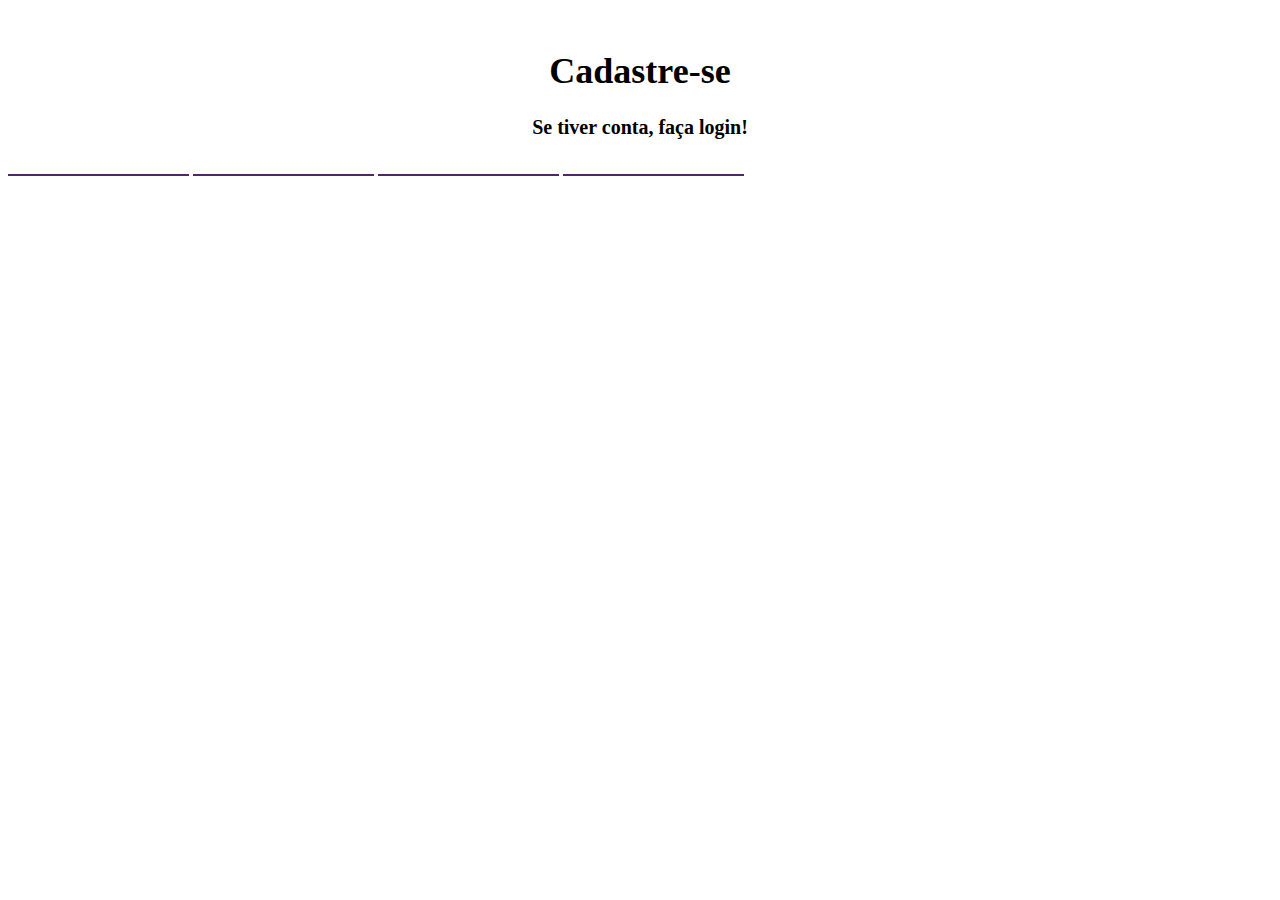
==== cadastro/cadastro.html @ b97a5da6 "inicio-cadastro" ====
<!DOCTYPE html>
<html lang="pt-br">
<head>
    <meta charset="UTF-8">
    <meta name="viewport" content="width=device-width, initial-scale=1.0">
    <title>Entrar</title>
    <link rel="stylesheet" href="cadastro.css">
</head>
<body>
    <section id="Cadastro">
        <img src="img/flor de lotus-neelam.png" alt="">

        <h1>Cadastre-se</h1>
        <h2>Se tiver conta, faça login!</h2>

        <form action="">
            <input type="email">
            <input type="confirmaçãodoemail">
            <input type="senha">
            <input type="confirmaçãodasenha">
        </form>

    </section>
    
</body>
</html>
---- cadastro/cadastro.css ----
@font-face {
    font-family: "Outfit";
    src: url('https://fonts.googleapis.com/css2?family=Outfit:wght@100..900&display=swap');
}

@font-face {
    font-family:"Melodrama";
    src: url(../font/Melodrama-Variable.ttf);
}


h1 {
text-align: center;
    font-family: "Outfit";
    font-size: 36px;
}

h2{
    text-align: center;
    font-family: "Outfit";
    font-size: 20px;
}

form input {
   
    border: none;
    border-bottom: solid 2px #53236C; 
    outline: none;

}
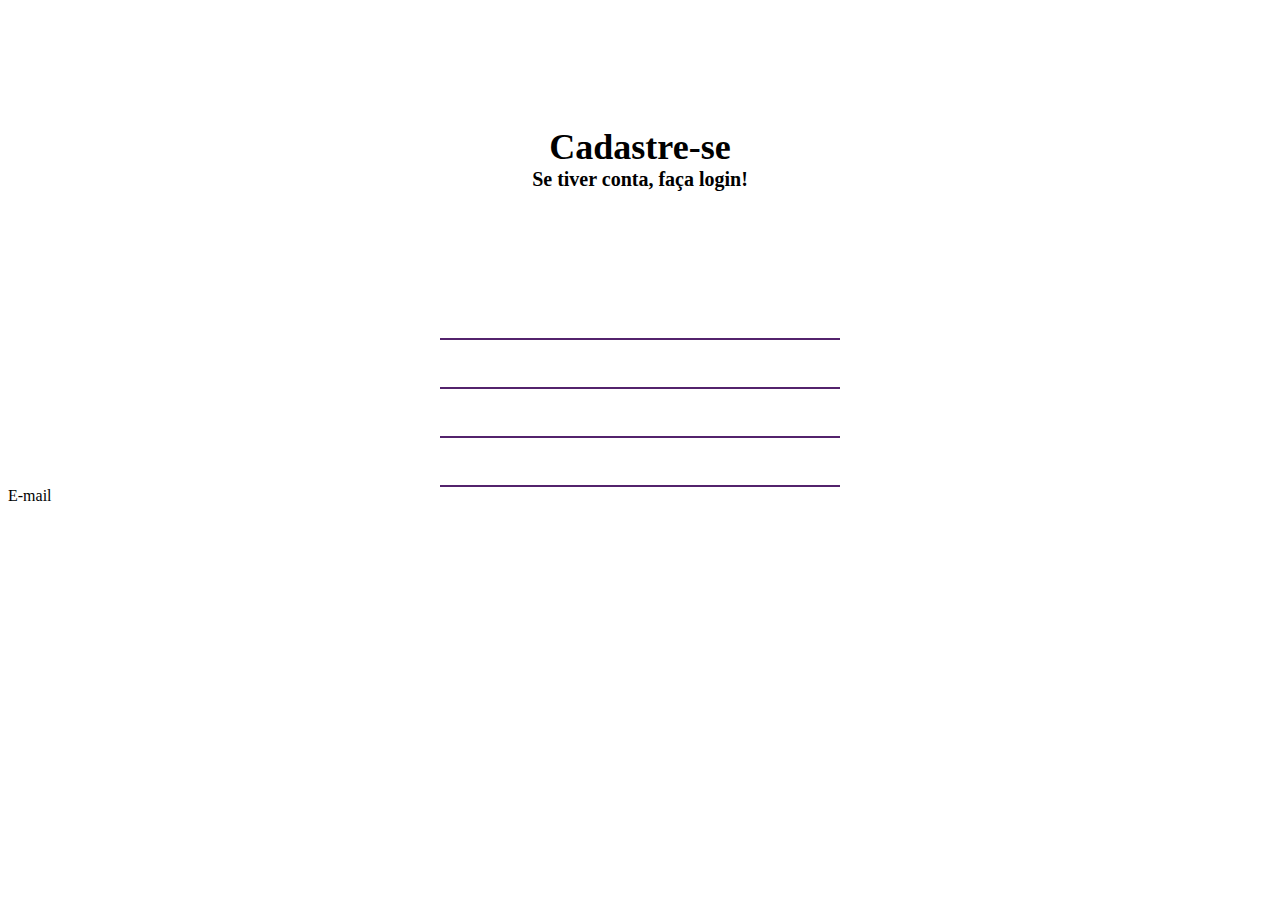
==== commit 1095fce0: "inicio-cadastro" ====
--- a/cadastro/cadastro.html
+++ b/cadastro/cadastro.html
@@ -20,6 +20,11 @@
             <input type="confirmaçãodasenha">
         </form>
 
+        <div class="email">
+            <label for="campo-email">E-mail</label>
+           
+        </div>
+
     </section>
     
 </body>
--- a/cadastro/cadastro.css
+++ b/cadastro/cadastro.css
@@ -10,21 +10,47 @@
 
 
 h1 {
-text-align: center;
+
+    text-align: center;
     font-family: "Outfit";
     font-size: 36px;
+    margin-bottom: 0px;
+    margin-top: 100px;
 }
 
 h2{
+
     text-align: center;
     font-family: "Outfit";
     font-size: 20px;
+    margin-top: 0px;
+    margin-bottom: 100px;
+    
+}
+
+form{
+
+    margin: 0 auto;
+    width: 400px;
+    display: flex;
+    flex-direction: column;
+    height: 20%;
+
+
 }
 
 form input {
-   
+
+    align-items: center;
+    justify-content: center;
+    height: 45px;
+    display: flex;
+    flex-wrap: wrap;
+    flex-direction: column-reverse;
+    align-content: center;
     border: none;
     border-bottom: solid 2px #53236C; 
     outline: none;
 
-}+}
+
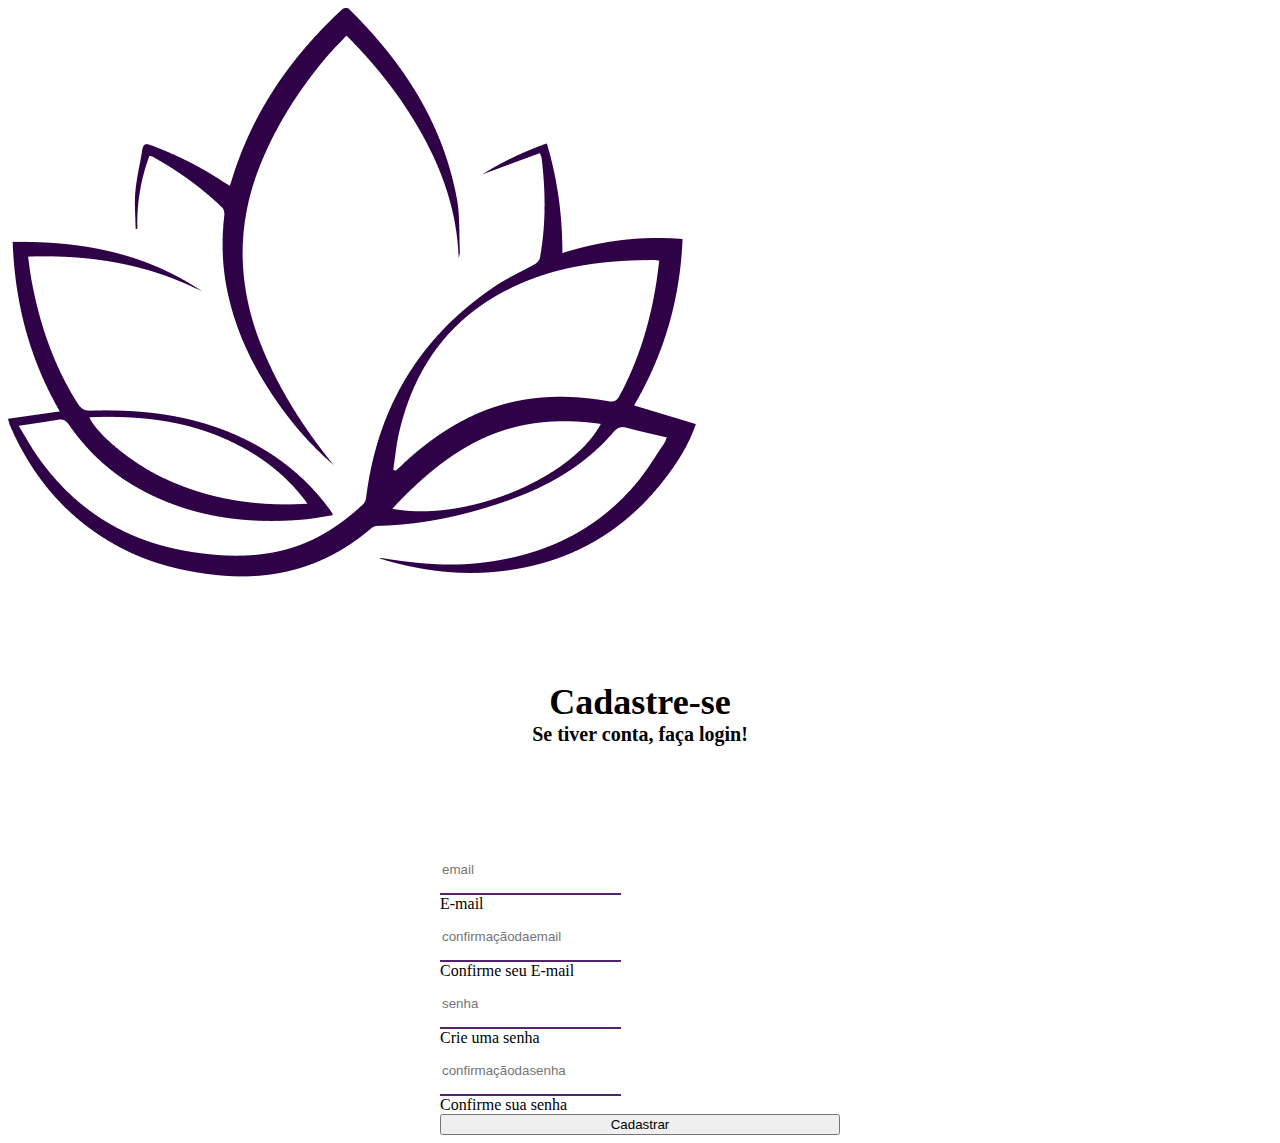
==== commit bc1666bd: "feat:iniciando a pagina de login" ====
--- a/cadastro/cadastro.html
+++ b/cadastro/cadastro.html
@@ -1,31 +1,54 @@
 <!DOCTYPE html>
 <html lang="pt-br">
+
 <head>
     <meta charset="UTF-8">
     <meta name="viewport" content="width=device-width, initial-scale=1.0">
     <title>Entrar</title>
     <link rel="stylesheet" href="cadastro.css">
 </head>
+
 <body>
+ 
+    
+
     <section id="Cadastro">
-        <img src="img/flor de lotus-neelam.png" alt="">
+        <img src="../img/flor de lotus-neelam.png" alt="">
 
         <h1>Cadastre-se</h1>
         <h2>Se tiver conta, faça login!</h2>
 
         <form action="">
-            <input type="email">
-            <input type="confirmaçãodoemail">
-            <input type="senha">
-            <input type="confirmaçãodasenha">
+            <div class="campo-email label-float">
+                <input id="campo-email" type="email" placeholder="email">
+                <label for="campo-email">E-mail</label>
+            </div>
+
+            <div class="campo-confirmação label-float">
+                <input id="campo-confirmação" type="confirmaçãodoemail" placeholder="confirmaçãodaemail">
+                <label for="campo-confirmação">Confirme seu E-mail</label>
+            </div>
+
+            <div class="campo-senha label-float">
+                <input id="campo-senha" type="senha" placeholder="senha">
+                <label for="campo-senha">Crie uma senha</label>
+            </div>
+
+            <div class="campo-confirmacaosenha label-float">
+                <input id="campo-confirmacaosenha" type="confirmaçãodasenha" placeholder="confirmaçãodasenha">
+                <label for="campo-confirmacaosenha">Confirme sua senha</label>
+            </div>
+             <button type="submit">Cadastrar</button>
+             
         </form>
 
-        <div class="email">
-            <label for="campo-email">E-mail</label>
-           
-        </div>
+      
+
+
+      
 
     </section>
-    
+
 </body>
+
 </html>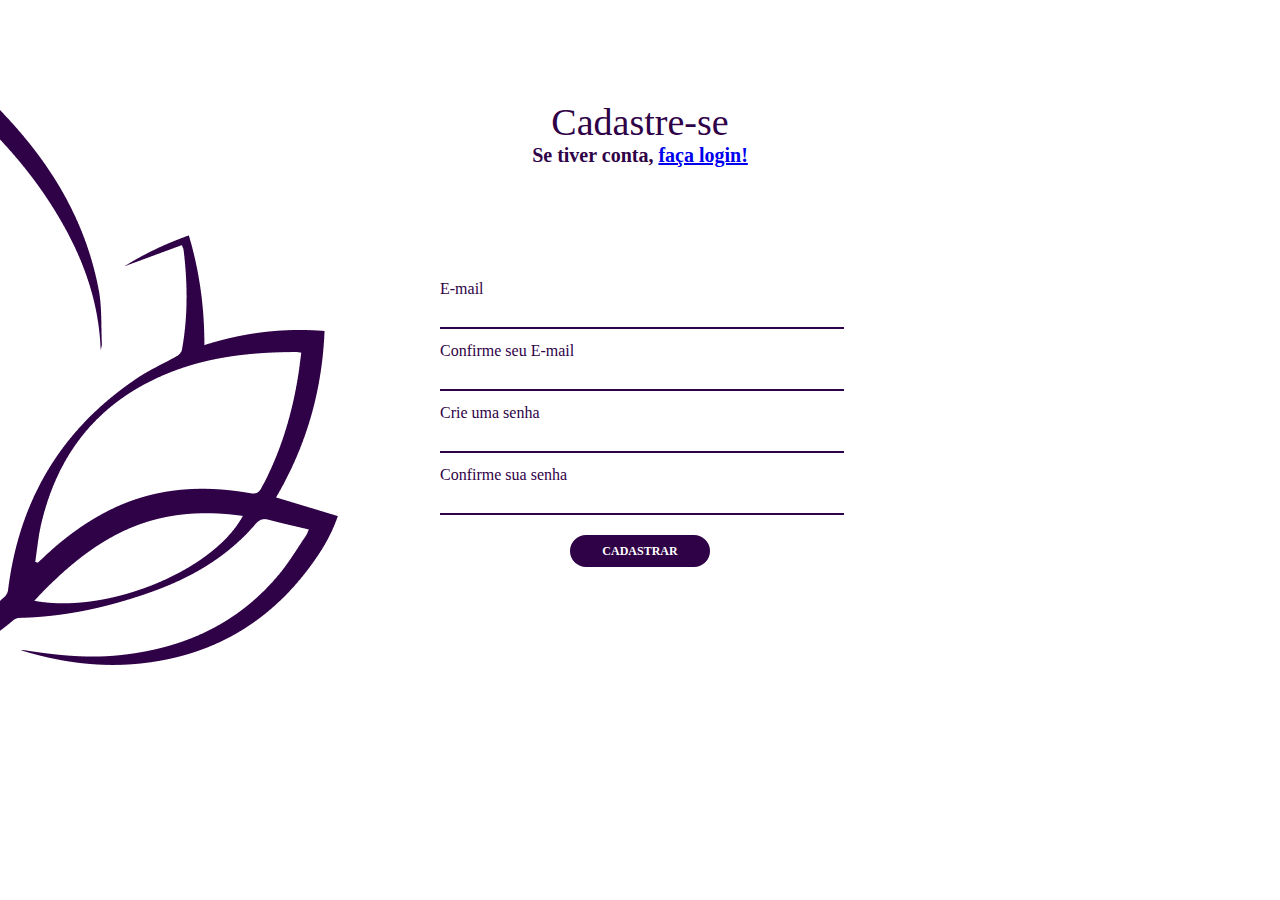
==== commit 924c6ef8: "finalizando a pagina do premium" ====
--- a/cadastro/cadastro.html
+++ b/cadastro/cadastro.html
@@ -16,7 +16,7 @@
         <img src="../img/flor de lotus-neelam.png" alt="">
 
         <h1>Cadastre-se</h1>
-        <h2>Se tiver conta, faça login!</h2>
+        <h2>Se tiver conta, <a href="../login/login.html">faça login!</a></h2>
 
         <form action="">
             <div class="campo-email label-float">
--- a/cadastro/cadastro.css
+++ b/cadastro/cadastro.css
@@ -4,43 +4,56 @@
 }
 
 @font-face {
-    font-family:"Melodrama";
+    font-family: "Melodrama";
     src: url(../font/Melodrama-Variable.ttf);
 }
 
 
 h1 {
-
+    font-weight: 100;
+    color: #2F0147;
     text-align: center;
     font-family: "Outfit";
-    font-size: 36px;
+    font-size: 38px;
     margin-bottom: 0px;
     margin-top: 100px;
 }
 
-h2{
+h2 {
 
+    color: #2F0147;
     text-align: center;
     font-family: "Outfit";
     font-size: 20px;
     margin-top: 0px;
     margin-bottom: 100px;
-    
+
 }
 
-form{
+section#cadastro{
+position: relative;
+
+}
+
+img{
+    position: absolute;
+    left: -350px;
+}
+
+form {
 
     margin: 0 auto;
     width: 400px;
     display: flex;
     flex-direction: column;
-    height: 20%;
+     height: 20%;
 
 
 }
 
 form input {
 
+ 
     align-items: center;
     justify-content: center;
     height: 45px;
@@ -49,8 +62,100 @@
     flex-direction: column-reverse;
     align-content: center;
     border: none;
-    border-bottom: solid 2px #53236C; 
+    border-bottom: solid 2px #2F0147;
     outline: none;
 
 }
 
+.label-float {
+
+    color: #2F0147;
+    font-family: "Outfit";
+    position: relative;
+    padding-top: 13px;
+}
+
+.label-float input {
+    border: 0;
+    border-bottom: 2px solid #2F0147;
+    outline: none;
+    min-width: 400px;
+    font-size: 16px;
+    transition: all .3s ease-out;
+    -webkit-transition: all .3s ease-out;
+    -moz-transition: all .3s ease-out;
+    -webkit-appearance: none;
+    border-radius: 0;
+}
+
+.label-float input:focus {
+    border-bottom: 2px solid #2F0147;
+}
+
+.label-float input::placeholder {
+    color: transparent;
+}
+
+.label-float label {
+    pointer-events: none;
+    position: absolute;
+    top: 0;
+    left: 0;
+    margin-top: 13px;
+    transition: all .3s ease-out;
+    -webkit-transition: all .3s ease-out;
+    -moz-transition: all .3s ease-out;
+}
+
+.label-float input:required:invalid+label {
+    color: red;
+}
+
+.label-float input:focus:required:invalid {
+    border-bottom: 2px solid red;
+}
+
+.label-float input:required:invalid+label:before {
+    content: '*';
+}
+
+.label-float input:focus+label,
+.label-float input:not(:placeholder-shown)+label {
+    font-size: 13px;
+    margin-top: 0;
+    color: #2F0147;
+}
+
+form button {
+
+    align-items: center;
+    justify-content: center;
+    height: 45px;
+    display: flex;
+    flex-wrap: wrap;
+    align-content: center;
+
+    margin-top: 20px;
+    margin-left: 130px;
+    margin-right: 130px ;
+    height: 32px;
+    width: 140px;
+
+    background-color: #2F0147;
+    color: white;
+
+    border: none;
+    border-radius: 55px;
+
+    font-family: "Outfit";
+    font-size: 12px;
+    font-weight: 700;
+
+    text-transform: uppercase;
+
+    cursor: pointer;
+
+    transition: background-color 500ms;
+
+}
+
